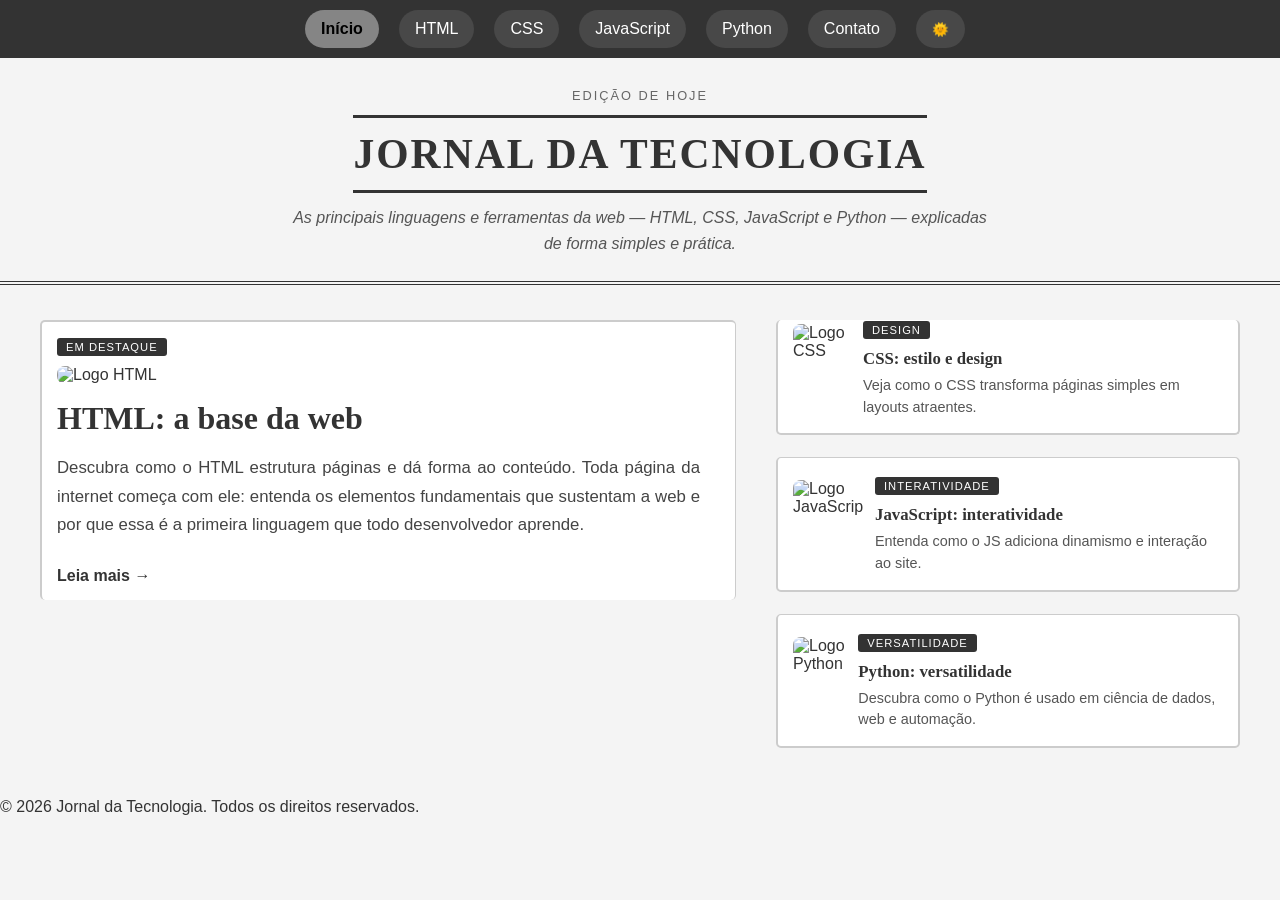
==== index.html @ ee652ce9 "Add files via upload" ====
<!DOCTYPE html>
<html lang="pt-BR">
<head>
  <meta charset="UTF-8">
  <meta name="viewport" content="width=device-width, initial-scale=1.0">
  <title>Jornal da Tecnologia - Início</title>
  <link rel="icon" type="image/svg+xml" href="favicon.svg">
  <link rel="stylesheet" href="style.css">
</head>
<body>
  <header>
    <nav class="navbar">
      <button id="menuToggle">☰</button>
      <div id="menuLinks">
        <a href="index.html" class="active">Início</a>
        <a href="html.html">HTML</a>
        <a href="css.html">CSS</a>
        <a href="js.html">JavaScript</a>
        <a href="python.html">Python</a>
        <a href="contato.html">Contato</a>
        <button id="btnTema">🌞</button>
      </div>
    </nav>
  </header>

  <main>
    <!-- Masthead estilo jornal -->
    <div class="masthead">
      <p class="masthead-date">Edição de hoje</p>
      <h1 class="masthead-title">JORNAL DA TECNOLOGIA</h1>
      <p class="masthead-sub">
        As principais linguagens e ferramentas da web — HTML, CSS, JavaScript e Python —
        explicadas de forma simples e prática.
      </p>
    </div>

    <!-- Capa: manchete principal + notas secundárias -->
    <section class="frontpage">
      <article class="headline">
        <span class="tag">Em destaque</span>
        <img src="imagens/html.svg" alt="Logo HTML" width="120">
        <h2><a href="html.html">HTML: a base da web</a></h2>
        <p>
          Descubra como o HTML estrutura páginas e dá forma ao conteúdo. Toda página da internet
          começa com ele: entenda os elementos fundamentais que sustentam a web e por que essa é
          a primeira linguagem que todo desenvolvedor aprende.
        </p>
        <a class="read-more" href="html.html">Leia mais →</a>
      </article>

      <div class="secondary-list">
        <article class="secondary">
          <img src="imagens/css.svg" alt="Logo CSS" width="50">
          <div>
            <span class="tag">Design</span>
            <h3><a href="css.html">CSS: estilo e design</a></h3>
            <p>Veja como o CSS transforma páginas simples em layouts atraentes.</p>
          </div>
        </article>

        <article class="secondary">
          <img src="imagens/js.svg" alt="Logo JavaScript" width="50">
          <div>
            <span class="tag">Interatividade</span>
            <h3><a href="js.html">JavaScript: interatividade</a></h3>
            <p>Entenda como o JS adiciona dinamismo e interação ao site.</p>
          </div>
        </article>

        <article class="secondary">
          <img src="imagens/python.svg" alt="Logo Python" width="50">
          <div>
            <span class="tag">Versatilidade</span>
            <h3><a href="python.html">Python: versatilidade</a></h3>
            <p>Descubra como o Python é usado em ciência de dados, web e automação.</p>
          </div>
        </article>
      </div>
    </section>
  </main>

  <footer>
    <p>&copy; 2026 Jornal da Tecnologia. Todos os direitos reservados.</p>
  </footer>

  <script src="script.js"></script>
</body>
</html>
---- style.css ----
/* Fundo e texto */
body {
  font-family: Verdana, sans-serif;
  background-color: #f4f4f4;
  color: #333;
  margin: 0;
}

.navbar {
  display: flex;
  justify-content: center; /* centraliza os botões */
  align-items: center;
  background-color: #333;
  padding: 10px;
  flex-wrap: wrap; /* evita quebra estranha em telas menores */
}


.navbar a, .navbar button {
  color: #fff;
  text-decoration: none;
  margin-right: 10px;
  background: none;
  border: none;
  cursor: pointer;
}

/* Artigos */
article {
  background-color: #fff;
  border: 2px solid #ccc;
  border-radius: 5px;
  padding: 15px;
  text-align: justify;
  transition: transform 0.3s, box-shadow 0.3s;
}

article:hover {
  transform: scale(1.03);
  box-shadow: 0 4px 10px rgba(0, 0, 0, 0.3);
}

article img {
  width: 100px;
  float: left;
  margin-right: 10px;
}

/* Página de contato */
.artigo {
  display: flex;
  flex-direction: column;
  align-items: center;
  justify-content: center;
  gap: 20px;
  padding: 20px;
}

.artigo img {
  max-width: 200px;
  margin-bottom: 20px;
}

.artigo form {
  width: 100%;
  max-width: 500px;
}

/* Formulário */
form {
  display: flex;
  flex-direction: column;
  align-items: center;
  gap: 15px;
  width: 90%;
  max-width: 500px;
  margin: 20px auto 50px auto;
}

fieldset {
  width: 100%;
  border: 2px solid #ccc;
  border-radius: 8px;
  padding: 15px;
}

legend {
  font-weight: bold;
  margin-bottom: 10px;
}

label {
  display: block;
  margin-bottom: 5px;
  font-weight: bold;
}

input, textarea {
  width: 100%;
  box-sizing: border-box;
  padding: 8px;
  border: 1px solid #ccc;
  border-radius: 5px;
}

button {
  background-color: #333;
  color: #fff;
  padding: 10px;
  border-radius: 5px;
  cursor: pointer;
}

/* Mensagem de confirmação do formulário */
#formMsg {
  text-align: center;
  font-weight: bold;
  color: #2e7d32;
  background-color: #e8f5e9;
  border: 1px solid #a5d6a7;
  border-radius: 8px;
  padding: 12px 20px;
  max-width: 500px;
  margin: -10px auto 40px auto;
}

.dark-theme #formMsg {
  color: #a5d6a7;
  background-color: #1b3320;
  border-color: #2e7d32;
}

/* Tema escuro */
.dark-theme {
  background-color: #222;
  color: #eee;
}

.dark-theme article,
.dark-theme form,
.dark-theme fieldset,
.dark-theme .card {
  background-color: #333;
  color: #fff;
  border-color: #555;
}

.dark-theme .navbar {
  background-color: #111;
}

.dark-theme input,
.dark-theme textarea {
  background-color: #222;
  color: #eee;
  border: 1px solid #555;
}

.dark-theme button {
  background-color: #555;
  color: #fff;
}

/* Responsividade */
@media (max-width: 768px) {
  .section-container {
    flex-direction: column;
    align-items: center;
  }

  article {
    display: flex;
    flex-direction: column;
    align-items: center;
    text-align: center;
  }

  article img {
    float: none;
    margin: 0 0 10px 0;
    max-width: 150px;
  }

  .navbar {
    flex-direction: column;
    align-items: flex-start;
  }

  .navbar a, .navbar button {
    margin: 5px 0;
  }

  form {
    width: 100%;
  }
}

@media (max-width: 480px) {
  h1 {
    font-size: 1.5em;
  }

  article h2 {
    font-size: 1.1em;
  }

  body {
    font-size: 0.9em;
  }
}

/* Menu hambúrguer */
#menuToggle {
  font-size: 1.5em;
  background: none;
  border: none;
  color: #fff;
  cursor: pointer;
  display: none;
}

#menuLinks {
  display: flex;
  gap: 10px;
}

@media (max-width: 768px) {
  #menuToggle {
    display: block;
  }

  #menuLinks {
    display: none;
    flex-direction: column;
    background-color: #333;
    width: 100%;
    padding: 10px;
  }

  #menuLinks.show {
    display: flex;
  }

  #menuLinks a, #menuLinks button {
    margin: 5px 0;
    text-align: left;
  }
}

#menuToggle {
  position: relative;
  width: 30px;
  height: 25px;
  cursor: pointer;
}

#menuToggle span {
  display: block;
  position: absolute;
  height: 3px;
  width: 100%;
  background: #fff;
  border-radius: 3px;
  transition: 0.3s;
}

#menuToggle span:nth-child(1) { top: 0; }
#menuToggle span:nth-child(2) { top: 11px; }
#menuToggle span:nth-child(3) { bottom: 0; }

#menuToggle.active span:nth-child(1) {
  transform: rotate(45deg);
  top: 11px;
}

#menuToggle.active span:nth-child(2) {
  opacity: 0;
}

#menuToggle.active span:nth-child(3) {
  transform: rotate(-45deg);
  bottom: 11px;
}

/* Transição suave entre temas */
body, 
article, 
form, 
fieldset, 
.navbar, 
input, 
textarea, 
button {
  transition: background-color 0.3s ease, color 0.3s ease, border-color 0.3s ease;
}

/* Botões da barra de navegação */
.navbar a, .navbar button {
  padding: 10px 16px;
  border-radius: 25px;
  background-color: rgba(255, 255, 255, 0.1);
  color: #fff;
  text-decoration: none;
  border: none;
  cursor: pointer;
  font-weight: 500;
  transition: background-color 0.3s ease, transform 0.2s ease;
}

/* Efeito hover */
.navbar a:hover, .navbar button:hover {
  background-color: rgba(255, 255, 255, 0.25);
  transform: scale(1.08);
}

/* Tema escuro - botões */
.dark-theme .navbar a,
.dark-theme .navbar button {
  background-color: rgba(255, 255, 255, 0.15);
  color: #eee;
}

.dark-theme .navbar a:hover,
.dark-theme .navbar button:hover {
  background-color: rgba(255, 255, 255, 0.3);
}

/* Botão ativo na navbar */
.navbar a.active, .navbar button.active {
  background-color: rgba(255, 255, 255, 0.4);
  color: #000;
  font-weight: bold;
}

/* Tema escuro - botão ativo */
.dark-theme .navbar a.active,
.dark-theme .navbar button.active {
  background-color: rgba(255, 255, 255, 0.5);
  color: #fff;
}

/* Centralizar e ajustar imagem */
img {
  display: block;
  margin: 0 auto;
  max-width: 300px;
  height: auto;
  border-radius: 8px;
  margin-top: 20px;
}

/* Efeito hover na imagem */
img:hover {
  transform: scale(1.05);
  box-shadow: 0 6px 15px rgba(0, 0, 0, 0.3);
  transition: transform 0.3s ease, box-shadow 0.3s ease;
}

/* Tipografia e divisórias de jornal nas páginas internas */
.artigo article h1 {
  font-family: Georgia, 'Times New Roman', serif;
  font-size: 2.2em;
  text-align: center;
  border-bottom: 3px double #333;
  padding-bottom: 15px;
  margin-bottom: 10px;
}

.dark-theme .artigo article h1 {
  border-color: #777;
}

.artigo article h2 {
  font-family: Georgia, 'Times New Roman', serif;
  font-size: 1.3em;
  margin-bottom: 10px;
}

.artigo article section {
  border-top: 1px solid #ccc;
  padding-top: 20px;
}

.dark-theme .artigo article section {
  border-color: #555;
}

.artigo article section:first-of-type {
  border-top: none;
  padding-top: 0;
}
.artigo article {
  margin: 20px auto;
  max-width: 95%;          /* ocupa quase toda a largura */
  width: 95%;
  border: 2px solid #ccc;
  border-radius: 12px;
  padding: 40px;           /* mantém espaçamento interno confortável */
  box-shadow: 0 4px 12px rgba(0, 0, 0, 0.15);
}

/* Tema escuro para artigos */
body.dark-theme .artigo article {
  background-color: #333;
  color: #eee;
  border-color: #555;
  box-shadow: 0 4px 12px rgba(255, 255, 255, 0.1);
}

/* Masthead estilo jornal */
.masthead {
  text-align: center;
  padding: 30px 20px 25px;
  border-bottom: 4px double #333;
  margin-bottom: 35px;
}

.masthead-date {
  text-transform: uppercase;
  letter-spacing: 2px;
  font-size: 0.8em;
  color: #666;
  margin: 0 0 12px;
}

.masthead-title {
  font-family: Georgia, 'Times New Roman', serif;
  font-size: 2.6em;
  letter-spacing: 2px;
  margin: 0 auto 12px;
  border-top: 3px solid #333;
  border-bottom: 3px solid #333;
  padding: 12px 0;
  display: inline-block;
}

.masthead-sub {
  font-style: italic;
  color: #555;
  max-width: 700px;
  margin: 0 auto;
  line-height: 1.6;
}

.dark-theme .masthead {
  border-color: #777;
}

.dark-theme .masthead-title {
  border-color: #777;
  color: #f5f5f5;
}

.dark-theme .masthead-date,
.dark-theme .masthead-sub {
  color: #bbb;
}

/* Capa: manchete + notas secundárias */
.frontpage {
  display: grid;
  grid-template-columns: 3fr 2fr;
  gap: 40px;
  margin: 0 auto 50px;
  padding: 0 40px;
  align-items: start;
}

.tag {
  display: inline-block;
  background-color: #333;
  color: #fff;
  font-size: 0.7em;
  letter-spacing: 1px;
  text-transform: uppercase;
  padding: 3px 9px;
  border-radius: 3px;
  margin-bottom: 10px;
}

.dark-theme .tag {
  background-color: #555;
}

.headline {
  border-right: 1px solid #ccc;
  padding-right: 35px;
  border-bottom: none;
}

.dark-theme .headline {
  border-color: #555;
}

.headline img {
  width: 160px;
  float: none;
  margin: 0 0 15px;
}

.headline h2 {
  font-family: Georgia, 'Times New Roman', serif;
  font-size: 2em;
  line-height: 1.2;
  margin: 0 0 15px;
}

.headline h2 a {
  color: inherit;
  text-decoration: none;
}

.headline h2 a:hover {
  text-decoration: underline;
}

.headline p {
  font-size: 1.05em;
  line-height: 1.7;
  color: #444;
}

.dark-theme .headline p {
  color: #ccc;
}

.read-more {
  display: inline-block;
  margin-top: 10px;
  font-weight: bold;
  text-decoration: none;
  color: #333;
}

.dark-theme .read-more {
  color: #f5f5f5;
}

.read-more:hover {
  text-decoration: underline;
}

.secondary-list {
  display: flex;
  flex-direction: column;
  gap: 22px;
}

.secondary {
  display: flex;
  gap: 12px;
  border-top: 1px solid #ccc;
  padding-top: 18px;
  text-align: left;
}

.dark-theme .secondary {
  border-color: #555;
}

.secondary:first-child {
  border-top: none;
  padding-top: 0;
}

.secondary img {
  width: 70px;
  margin: 4px 0 0;
  float: none;
}

.secondary h3 {
  font-family: Georgia, 'Times New Roman', serif;
  font-size: 1.05em;
  margin: 0 0 6px;
}

.secondary h3 a {
  color: inherit;
  text-decoration: none;
}

.secondary h3 a:hover {
  text-decoration: underline;
}

.secondary p {
  font-size: 0.9em;
  color: #555;
  margin: 0;
  line-height: 1.5;
}

.dark-theme .secondary p {
  color: #bbb;
}

@media (max-width: 768px) {
  .masthead-title {
    font-size: 1.8em;
  }

  .frontpage {
    grid-template-columns: 1fr;
  }

  .headline {
    border-right: none;
    border-bottom: 1px solid #ccc;
    padding-right: 0;
    padding-bottom: 25px;
  }

  .dark-theme .headline {
    border-color: #555;
  }
}
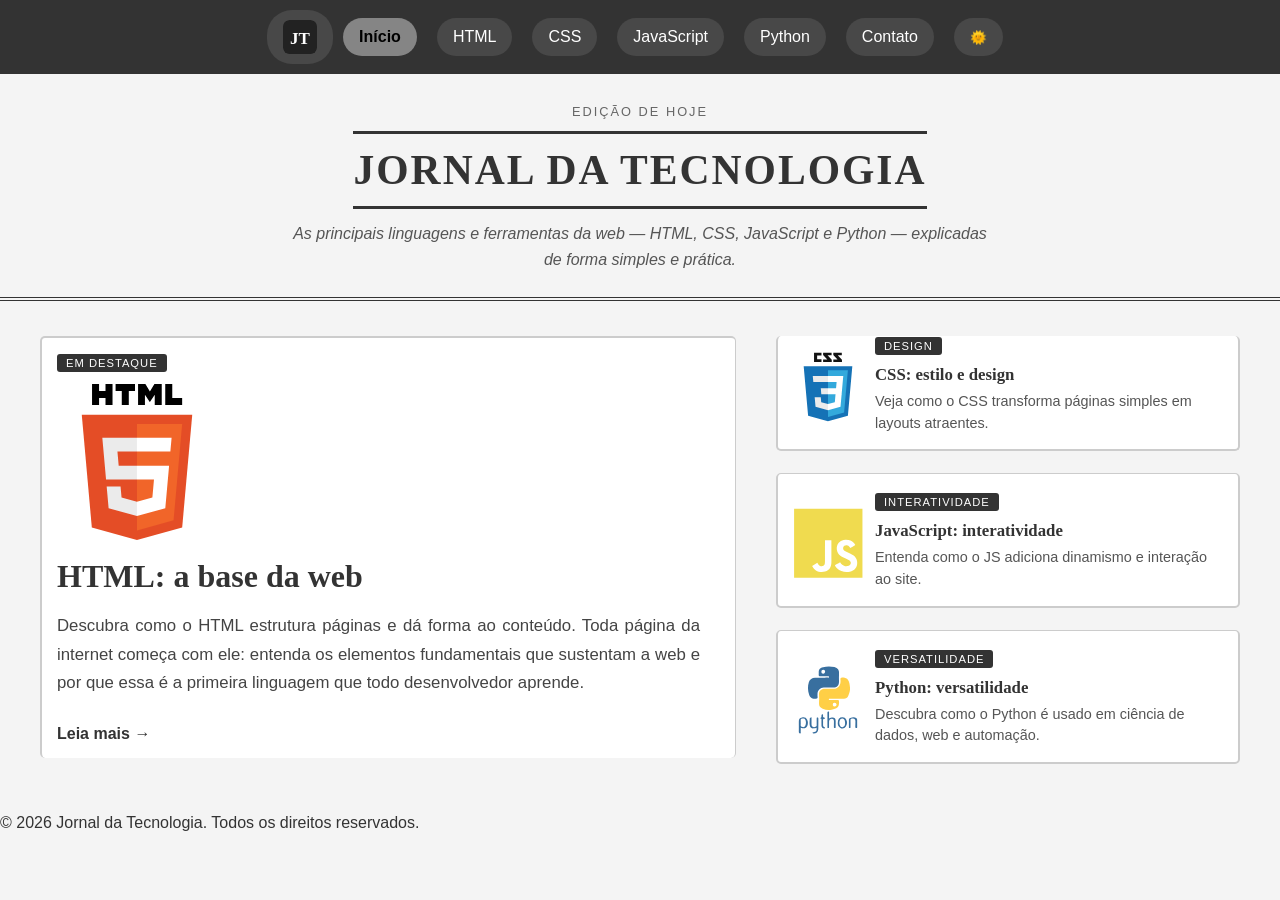
==== commit 1c9f52bf: "Add files via upload" ====
--- a/index.html
+++ b/index.html
@@ -4,12 +4,13 @@
   <meta charset="UTF-8">
   <meta name="viewport" content="width=device-width, initial-scale=1.0">
   <title>Jornal da Tecnologia - Início</title>
-  <link rel="icon" type="image/svg+xml" href="favicon.svg">
+  <link rel="icon" type="image/svg+xml" href="favicon.svg">
   <link rel="stylesheet" href="style.css">
 </head>
 <body>
   <header>
     <nav class="navbar">
+      <a href="index.html" class="nav-logo-link"><img src="favicon.svg" alt="Jornal da Tecnologia" class="nav-logo"></a>
       <button id="menuToggle">☰</button>
       <div id="menuLinks">
         <a href="index.html" class="active">Início</a>
--- a/style.css
+++ b/style.css
@@ -13,6 +13,25 @@
   background-color: #333;
   padding: 10px;
   flex-wrap: wrap; /* evita quebra estranha em telas menores */
+}
+
+.nav-logo-link {
+  display: flex;
+  align-items: center;
+  margin-right: 15px;
+}
+
+.nav-logo {
+  width: 34px;
+  height: 34px;
+  margin: 0;
+  border-radius: 6px;
+  display: block;
+}
+
+.nav-logo:hover {
+  transform: none;
+  box-shadow: none;
 }
 
 
@@ -33,11 +52,6 @@
   padding: 15px;
   text-align: justify;
   transition: transform 0.3s, box-shadow 0.3s;
-}
-
-article:hover {
-  transform: scale(1.03);
-  box-shadow: 0 4px 10px rgba(0, 0, 0, 0.3);
 }
 
 article img {
@@ -358,6 +372,7 @@
 
 /* Tipografia e divisórias de jornal nas páginas internas */
 .artigo article h1 {
+  clear: both;
   font-family: Georgia, 'Times New Roman', serif;
   font-size: 2.2em;
   text-align: center;
